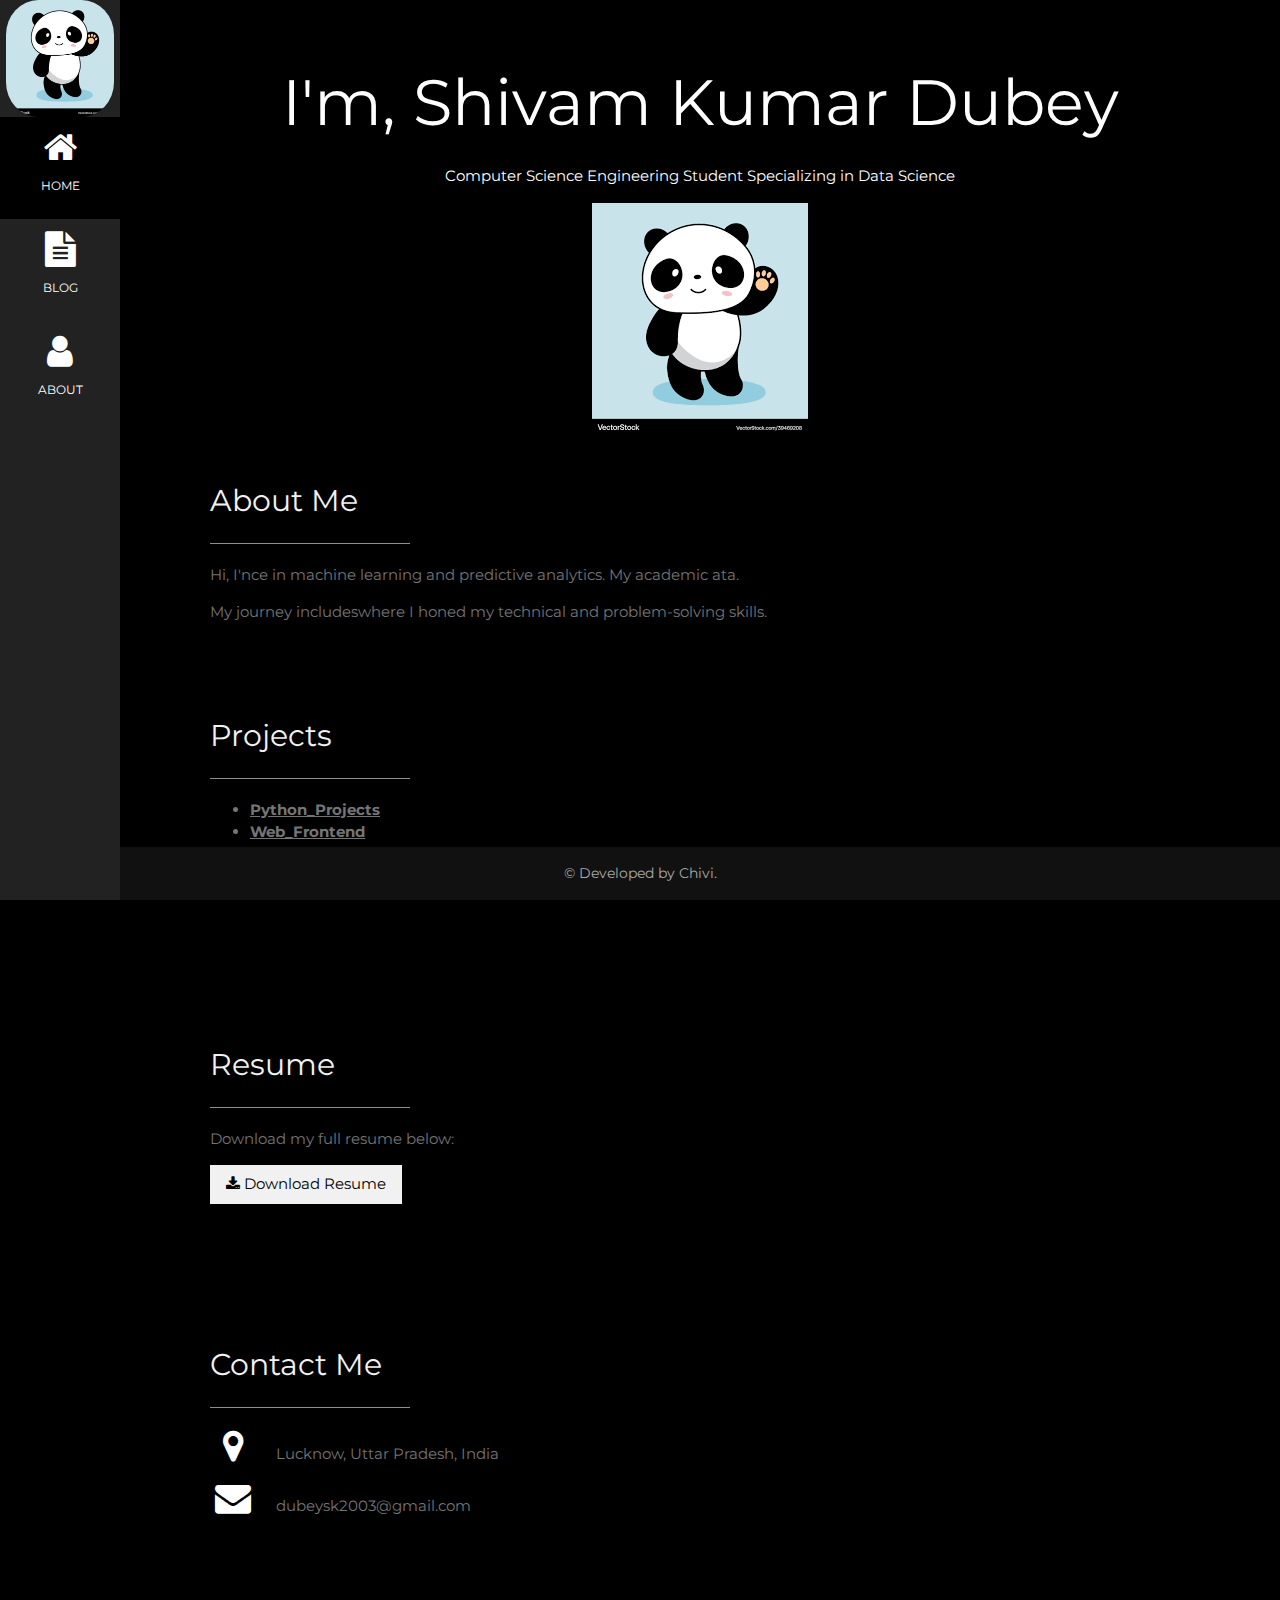
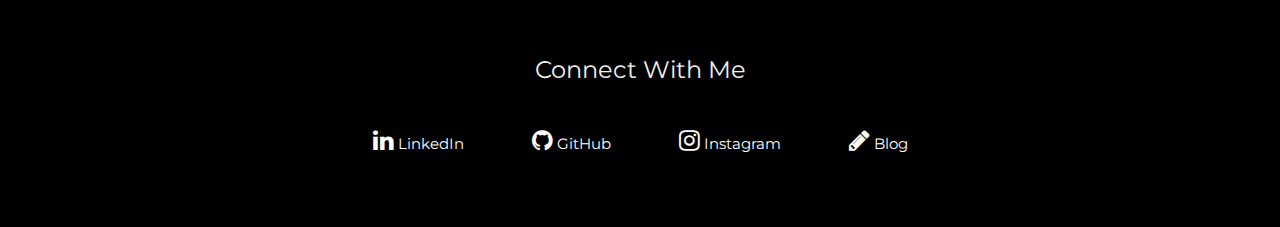
==== about.html @ 4640ad54 "Add files via upload" ====
<!DOCTYPE html>
<html>
  <head>
    <title>Shivam Kumar Dubey - Portfolio</title>
    <meta charset="UTF-8">
    <meta name="viewport" content="width=device-width, initial-scale=1">
    <link rel="stylesheet" href="https://www.w3schools.com/w3css/4/w3.css">
    <link rel="stylesheet" href="https://fonts.googleapis.com/css?family=Montserrat">
    <link rel="stylesheet" href="https://cdnjs.cloudflare.com/ajax/libs/font-awesome/4.7.0/css/font-awesome.min.css">
    <style>
      body, h1, h2, h3, h4, h5, h6 {
        font-family: "Montserrat", sans-serif;
      }
      .w3-row-padding img {
        margin-bottom: 12px;
      }
      .w3-sidebar {
        width: 120px;
        background: #222;
      }
      #main {
        margin-left: 120px;
      }

      footer {
        text-align: center;
        font-size: 14px;
        color: #aaa;
        width: 100%;
        padding: 2px;    

        background: #111;
        position: fixed; 
        bottom: 0;
    }

      @media only screen and (max-width: 600px) {
        #main {
          margin-left: 0;
        }
      }
       .social-button {
          border-radius: 10%;
        }
    </style>
  </head>
  <body class="w3-black">

    <!-- Icon Bar (Sidebar - hidden on small screens) -->
    <nav class="w3-sidebar w3-bar-block w3-small w3-hide-small w3-center">
      <!-- Avatar image in top left corner -->
      <img src="download.png" style="border-radius: 30%; width:90%;"  alt="Main Image">

      <a href="index.html" class="w3-bar-item w3-button w3-padding-large w3-black">
        <i class="fa fa-home w3-xxlarge"></i>
        <p>HOME</p>
      </a>
      <a href="#resume" class="w3-bar-item w3-button w3-padding-large w3-hover-black">
        <i class="fa fa-file-text w3-xxlarge"></i>
        <p>BLOG</p>
      </a>
      <a href="about.html" class="w3-bar-item w3-button w3-padding-large w3-hover-black">
        <i class="fa fa-user w3-xxlarge"></i>
        <p>ABOUT</p>
      </a>
      
      
      
     
      </a>
    </nav>

    <!-- Navbar on small screens -->
    <div class="w3-top w3-hide-large w3-hide-medium" id="myNavbar">
      <div class="w3-bar w3-black w3-opacity w3-hover-opacity-off w3-center w3-small">
        <a href="index.html" class="w3-bar-item w3-button" style="width:20% !important">HOME</a>
        <a href="#resume" class="w3-bar-item w3-button" style="width:20% !important">BLOG</a>
        <a href="about.html" class="w3-bar-item w3-button" style="width:20% !important">ABOUT</a>
        
        
       
      </div>
    </div>

    <!-- Page Content -->
    <div class="w3-padding-large" id="main">

      <!-- Home Section -->
      <header class="w3-container w3-padding-32 w3-center w3-black" id="home">
        <h1 class="w3-jumbo"><span class="w3-hide-small">I'm,</span> Shivam Kumar Dubey</h1>
        <p>Computer Science Engineering Student Specializing in Data Science</p>
        <img src="download.png" alt="Profile" class="w3-image" width="20%" height="20%">
      </header>

      <!-- About Section -->
      <div class="w3-content w3-justify w3-text-grey w3-pe.jpadding-64" id="about">
        <h2 class="w3-text-light-grey">About Me</h2>
        <hr style="width:200px" class="w3-opacity">
        <p>
            Hi, I'nce in machine learning and predictive analytics.

My academic ata.
        </p>
        <p>
          My journey includeswhere I honed my technical and problem-solving skills.
        </p>
      </div>

      <!-- Projects Section -->
      <div class="w3-content w3-padding-64 w3-text-grey" id="projects">
        <h2 class="w3-text-light-grey">Projects</h2>
        <hr style="width:200px" class="w3-opacity">
        <ul>
          <li>
            <a href="https://github.com/kuro-/Python"><strong>Python_Projects</strong></a>
          </li>
          <li>
            <a href="https://github.com/hiv/Web_Frontend">
                <strong>Web_Frontend</strong>
            </a>
          </li>
          <li>
            <a href="https://github.com/kuro-script_project">
                <strong>JavaScript_projects</strong>
            </a>
          </li>
          <li>
            <a href="https://github.coiv/project_DSA">
            <strong>DSA _practice</strong>
            </a>
          </li>
        </ul>
      </div>

      <!-- Resume Section -->
      <div class="w3-content w3-padding-64 w3-text-grey" id="resume">
        <h2 class="w3-text-light-grey">Resume</h2>
        <hr style="width:200px" class="w3-opacity">
        <p>Download my full resume below:</p>
        <a href="./Shivam_KumarDubeResume.pdf" download class="w3-button w3-light-grey">
          <i class="fa fa-download"></i> Download Resume
        </a>
      </div>

      <!-- Contact Section -->
      <div class="w3-content w3-padding-64 w3-text-grey" id="contact">
        <h2 class="w3-text-light-grey">Contact Me</h2>
        <hr style="width:200px" class="w3-opacity">
        <div class="w3-section">
          <p><i class="fa fa-map-marker fa-fw w3-text-white w3-xxlarge w3-margin-right"></i> Lucknow, Uttar Pradesh, India</p>
          <p><i class="fa fa-envelope fa-fw w3-text-white w3-xxlarge w3-margin-right"></i> dubeysk2003@gmail.com</p>
        </div>
      </div>

    </div>
    <!-- Social Media Section -->
<div class="w3-container w3-center w3-padding-32">
  <h3 class="w3-text-light-grey">Connect With Me</h3>
  <div class="w3-section">
    <a href="https://www.linkedin.com/in/shivam-kumar-dubey-9707248/" target="_blank" class="w3-button w3-black w3-margin social-button">
      <i class="fa fa-linkedin w3-xlarge"></i> LinkedIn
    </a>
    <a href="https://github.com/kuro-hiv" target="_blank" class="w3-button w3-black w3-margin social-button">
      <i class="fa fa-github w3-xlarge"></i> GitHub
    </a>
    <a href="https://www.instagram.comnkit_san023/" target="_blank" class="w3-button w3-black w3-margin social-button">
      <i class="fa fa-instagram w3-xlarge"></i> Instagram
    </a>
    <a href="https://aigen023.blogst.com/" target="_blank" class="w3-button w3-black w3-margin social-button">
      <i class="fa fa-pencil w3-xlarge"></i> Blog
    </a>
  </div>
</div>



<!-- Footer Section -->
<footer >
 

  <!-- Copyright and Back to Top -->
  <p >© Developed by Chivi.</p>
  
</footer>

    
  </body>
</html>
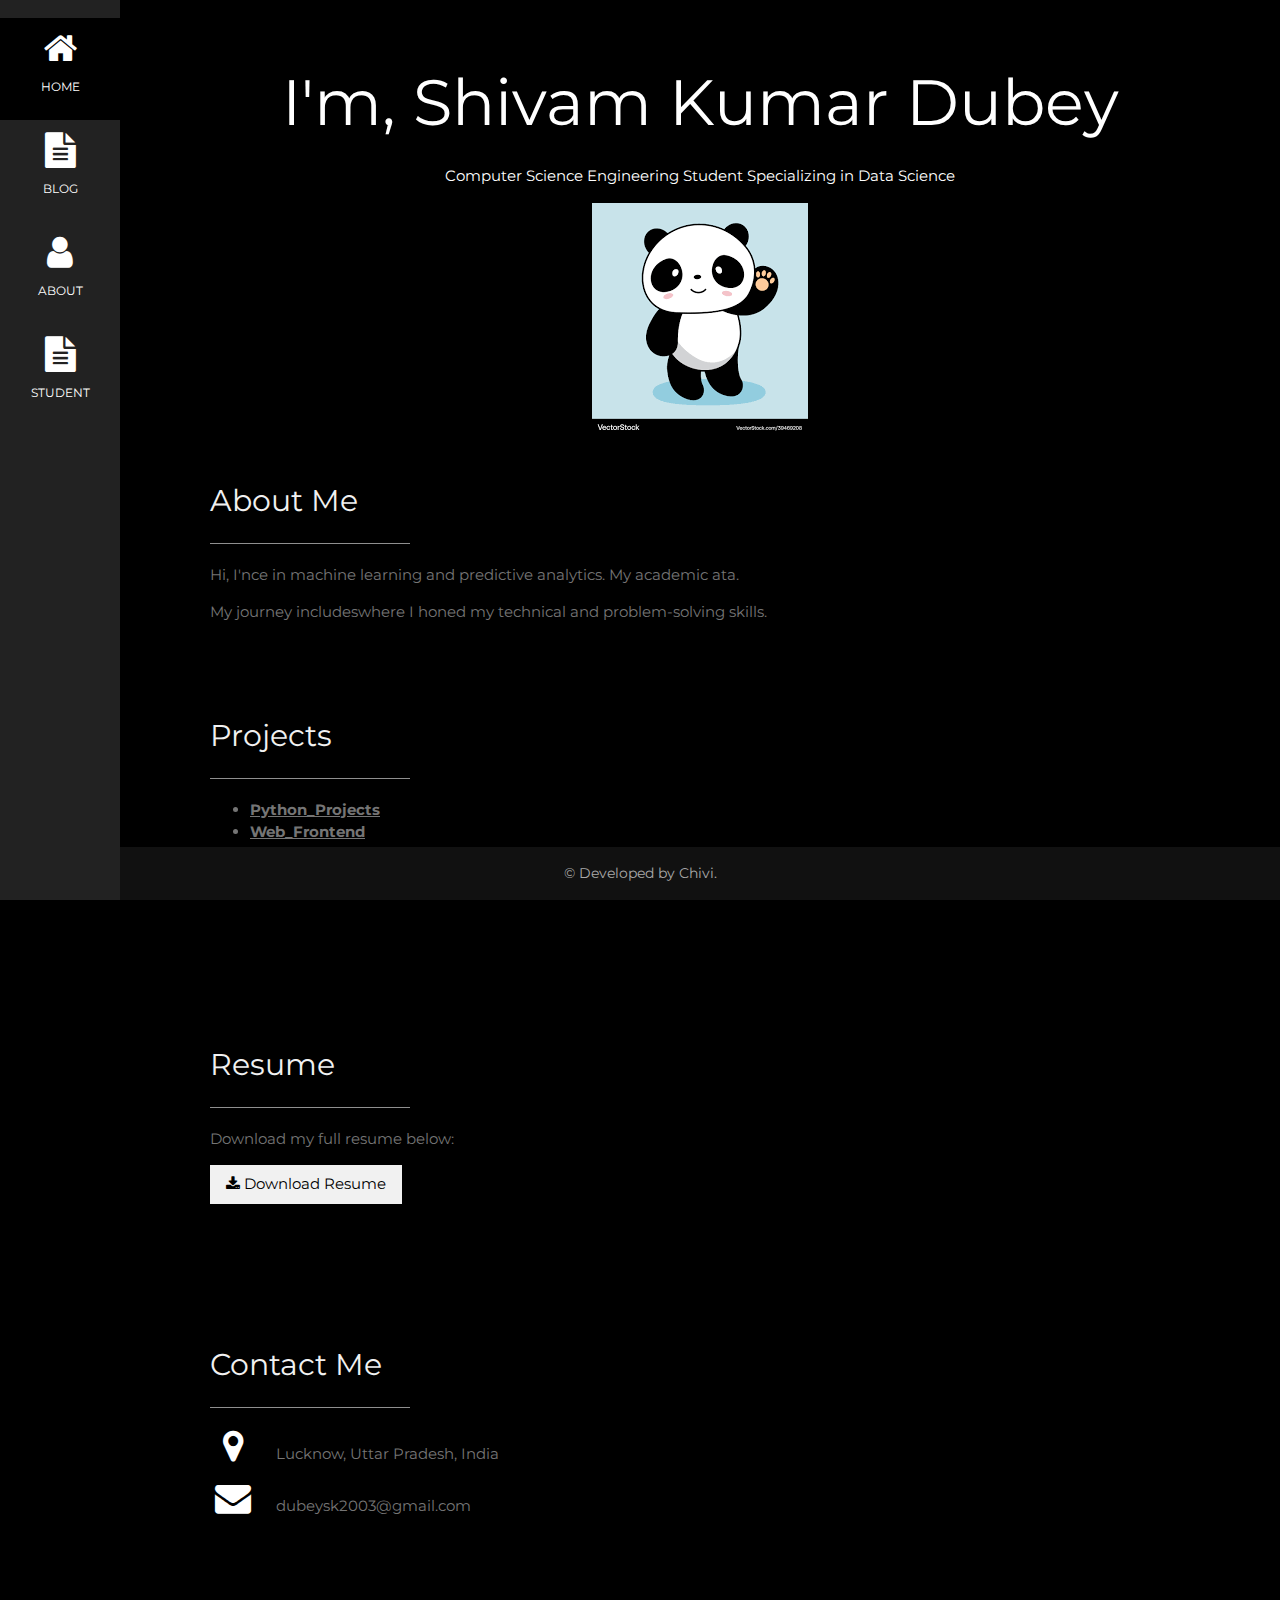
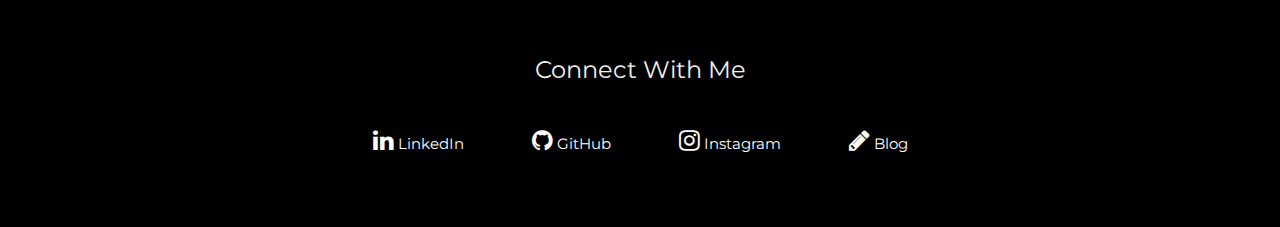
==== commit dec01292: "Add files via upload" ====
--- a/about.html
+++ b/about.html
@@ -49,7 +49,7 @@
     <!-- Icon Bar (Sidebar - hidden on small screens) -->
     <nav class="w3-sidebar w3-bar-block w3-small w3-hide-small w3-center">
       <!-- Avatar image in top left corner -->
-      <img src="download.png" style="border-radius: 30%; width:90%;"  alt="Main Image">
+      <img src="" style="border-radius: 30%; width:90%;"  alt="">
 
       <a href="index.html" class="w3-bar-item w3-button w3-padding-large w3-black">
         <i class="fa fa-home w3-xxlarge"></i>
@@ -63,7 +63,10 @@
         <i class="fa fa-user w3-xxlarge"></i>
         <p>ABOUT</p>
       </a>
-      
+      <a href="student.html" class="w3-bar-item w3-button w3-padding-large w3-hover-black">
+        <i class="fa fa-file-text w3-xxlarge"></i>
+        <p>STUDENT</p>
+      </a>   
       
       
      
@@ -76,7 +79,7 @@
         <a href="index.html" class="w3-bar-item w3-button" style="width:20% !important">HOME</a>
         <a href="#resume" class="w3-bar-item w3-button" style="width:20% !important">BLOG</a>
         <a href="about.html" class="w3-bar-item w3-button" style="width:20% !important">ABOUT</a>
-        
+        <a href="student.html" class="w3-bar-item w3-button" style="width:20% !important">STUDENT</a>
         
        
       </div>
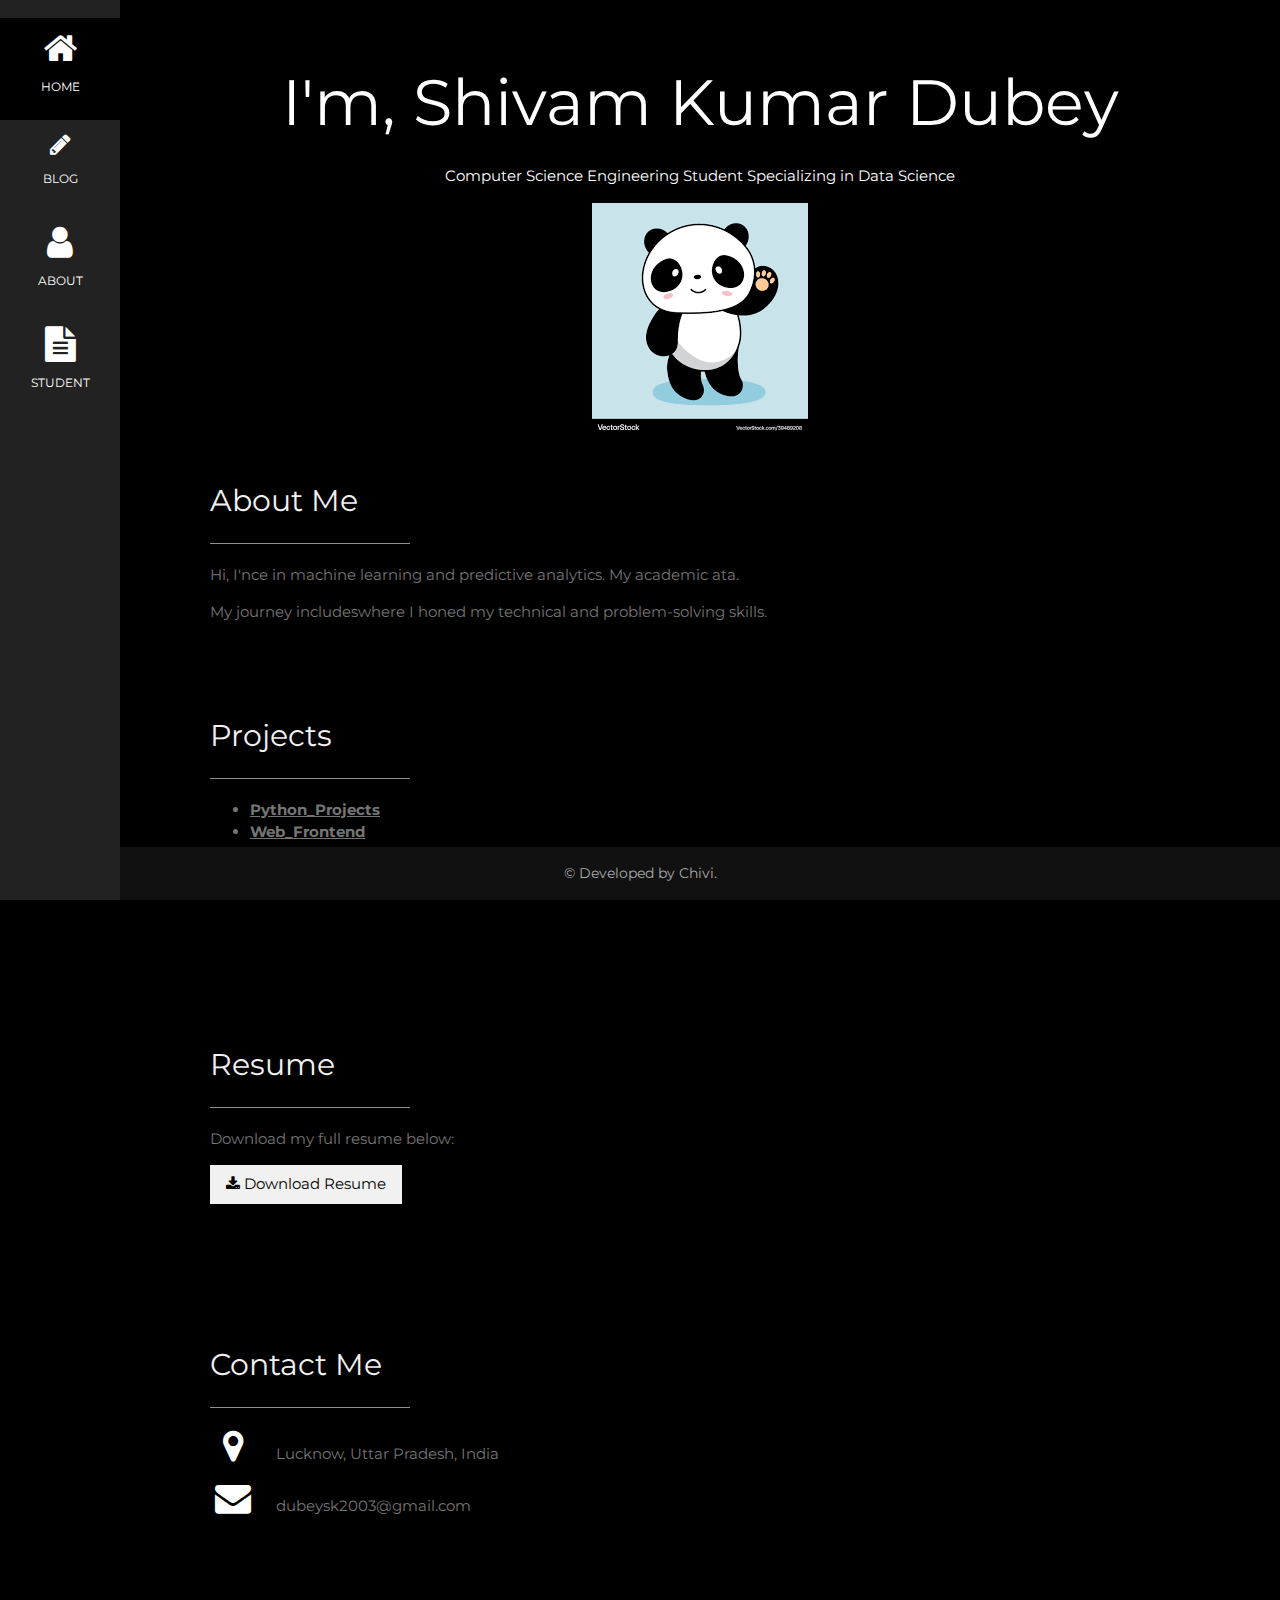
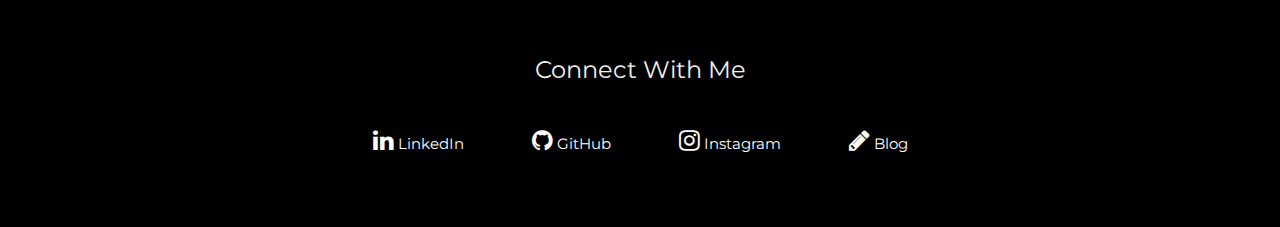
==== commit b30de958: "Add files via upload" ====
--- a/about.html
+++ b/about.html
@@ -56,7 +56,7 @@
         <p>HOME</p>
       </a>
       <a href="#resume" class="w3-bar-item w3-button w3-padding-large w3-hover-black">
-        <i class="fa fa-file-text w3-xxlarge"></i>
+        <i class="fa fa-pencil w3-xlarge"></i>
         <p>BLOG</p>
       </a>
       <a href="about.html" class="w3-bar-item w3-button w3-padding-large w3-hover-black">
